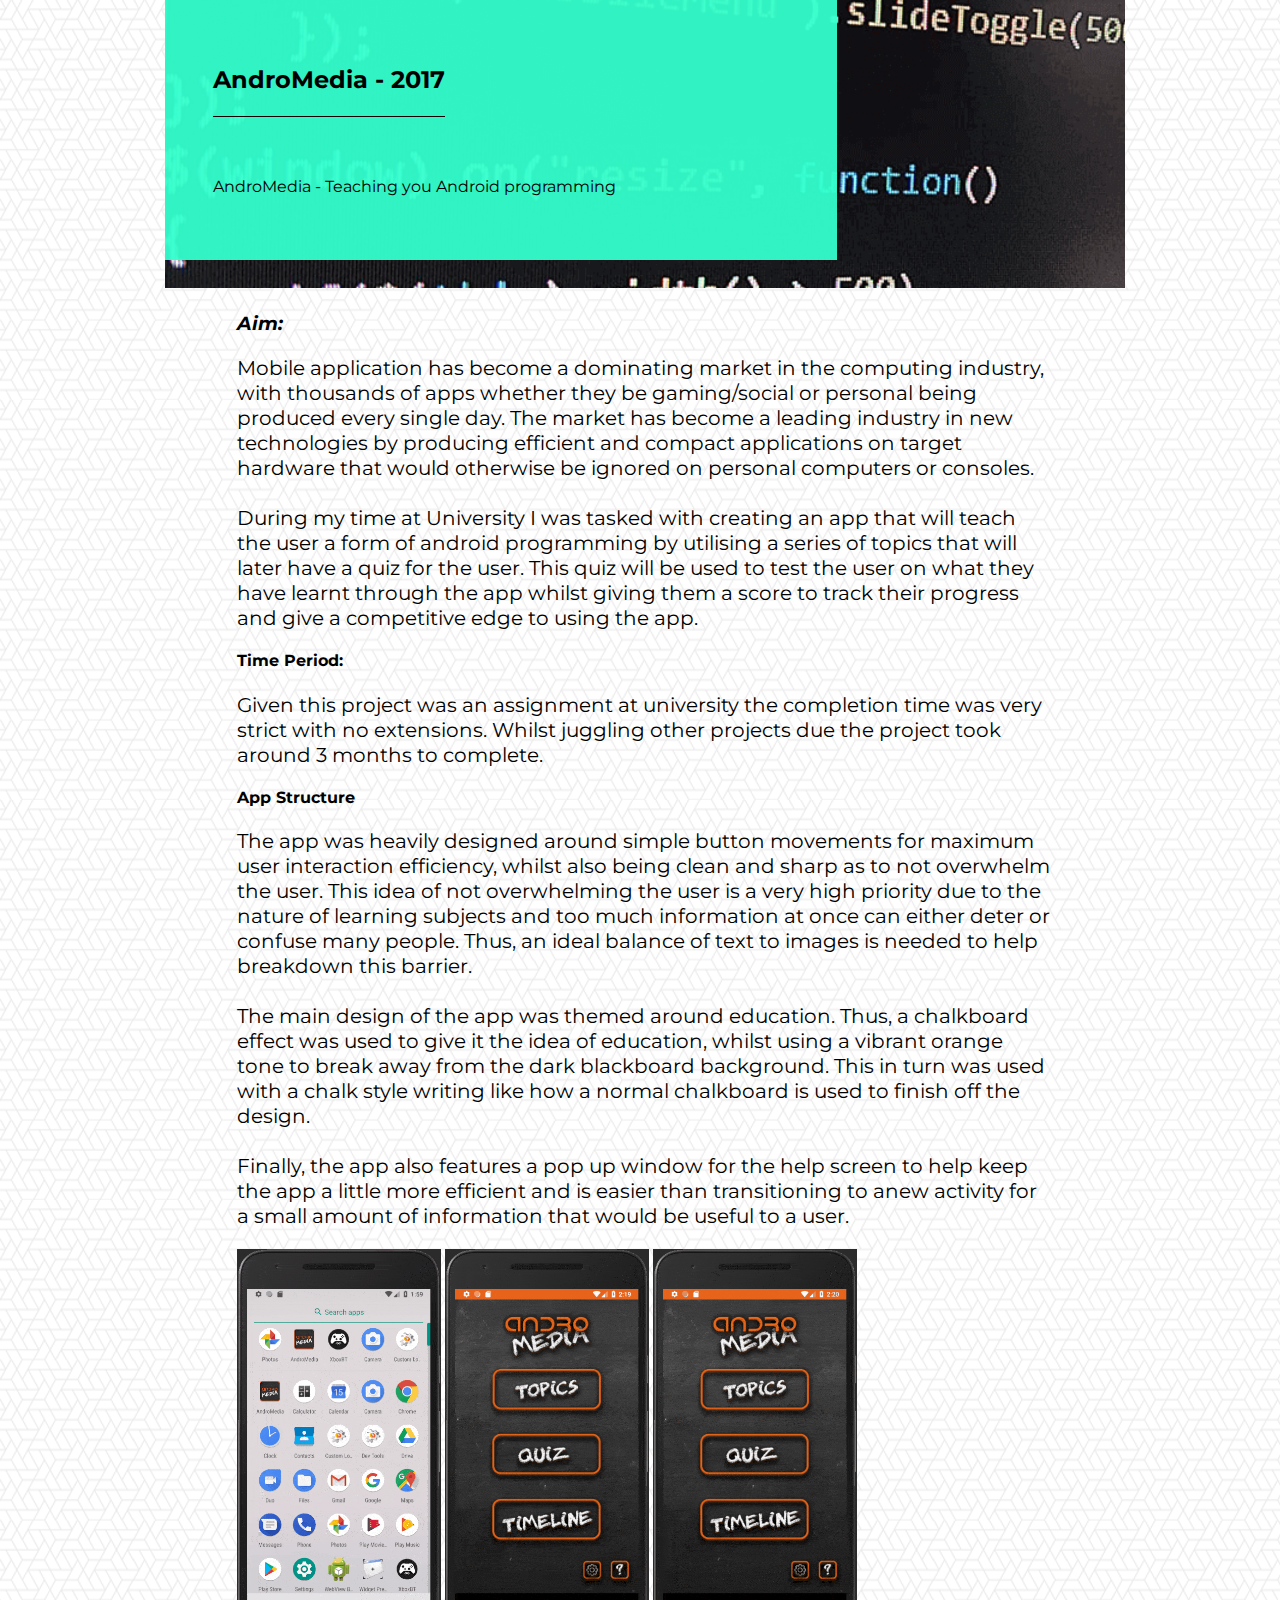
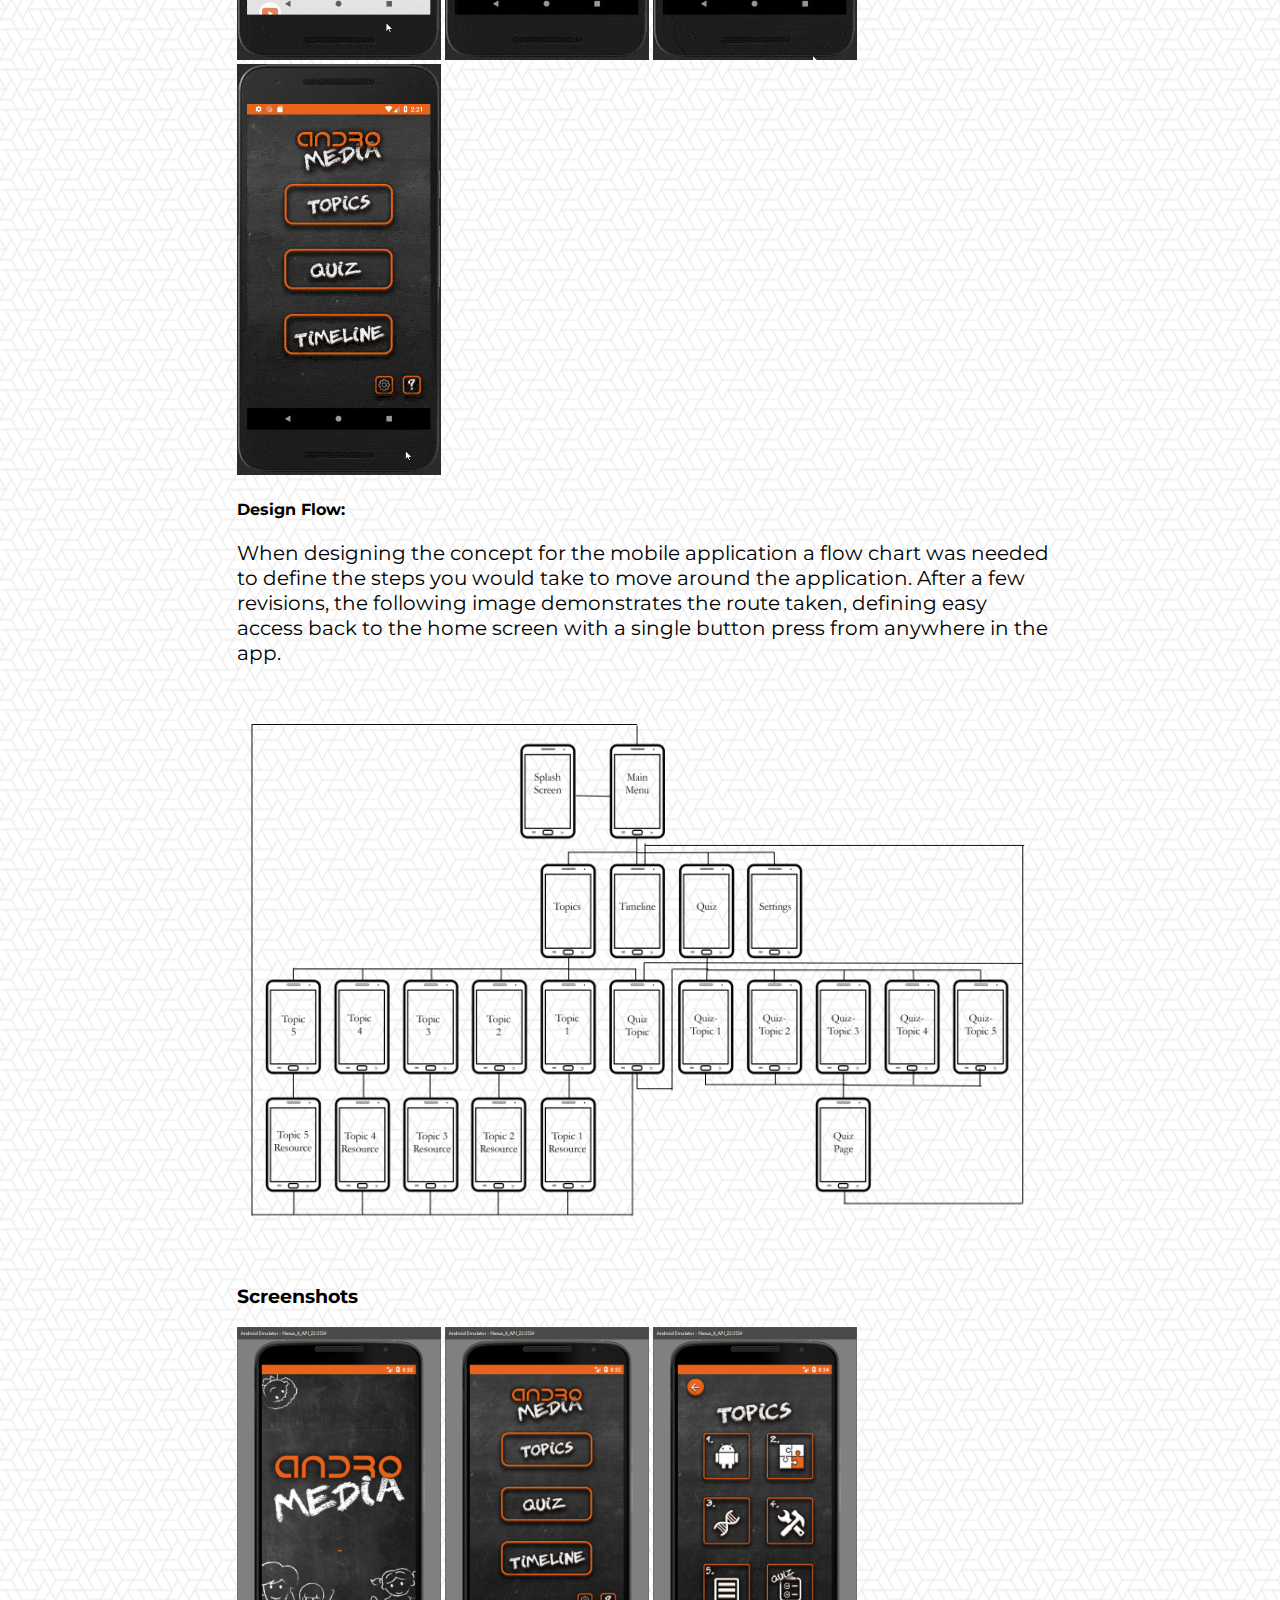
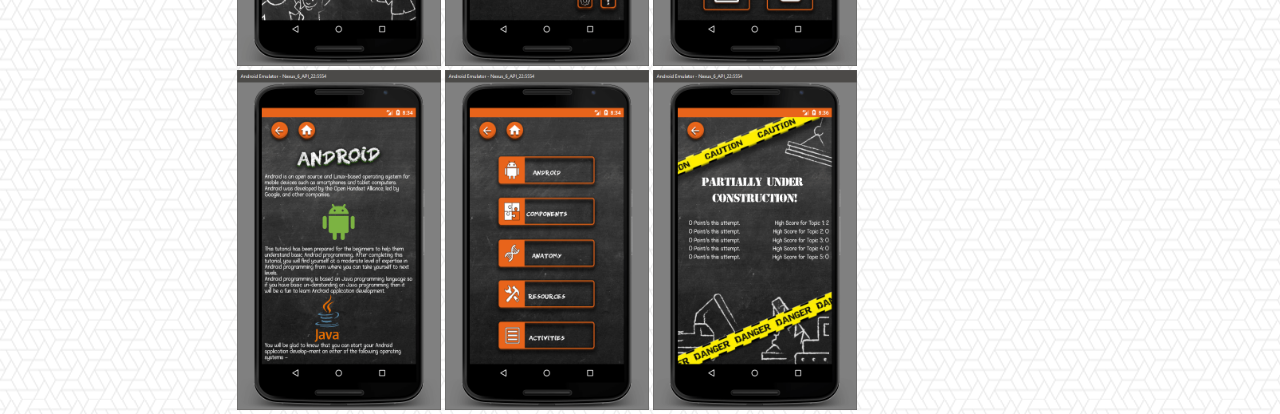
==== andromedia.html @ 57fccc31 "Large update - CSS, HTML for external projects" ====
<!DOCTYPE HTML>
<!--  ©Jake Stewart 2018 All Rights Reserved  !-->
<html lang=en>
    <head>
        <?xml encoding="UTF-8"?>
		<meta name="viewport" content="width=device-width, initial-scale=1.0">
		<meta http-equiv="X-UA-Compatible" content="ie=edge">
        <link rel="stylesheet" href="project-items.css" type="text/css" media="screen" />
		<link rel="icon" type="image/png" href="res/logo/logo_favicon_design.ico"/>
		<title>Jake Stewart | Dev of Things</title>
    </head>
    <body>
            <div class="gridContainer">
                <header class="header">
                    <div class="project-title-box">
                        <h2 class="project-title">AndroMedia - 2017</h2>
                        <p class="project-subtitle">AndroMedia - Teaching you Android programming</p>
                    </div>
                </header>
                <main class="main">
                    <h3><i>Aim:</i></h3>
                    <p>Mobile application has become a dominating market in the computing industry, with thousands of apps whether they be gaming/social or personal being produced every single day. 
                        The market has become a leading industry in new technologies by producing efficient and compact applications on target hardware that would otherwise be ignored on personal computers or consoles. 
                        <br><br>
                        During my time at University I was tasked with creating an app that will teach the user a form of android programming by utilising a series of topics that will later have a quiz for the user. 
                        This quiz will be used to test the user on what they have learnt through the app whilst giving them a score to track their progress and give a competitive edge to using the app.
                    </p>
                    <h4>Time Period:</h4>
                    <p>
                        Given this project was an assignment at university the completion time was very strict with no extensions. Whilst juggling other projects due the project took around 3 months to complete.
                    </p>
                    <h4>App Structure</h4>
                    <p>
                        The app was heavily designed around simple button movements for maximum user interaction efficiency, whilst also being clean and sharp as to not overwhelm the user.  This idea of not overwhelming the user is a very high priority due to the nature of learning subjects and too much information at once can either deter or confuse many people. Thus, an ideal balance of text to images is needed to help breakdown this barrier.
                        <br><br>The main design of the app was themed around education. Thus, a chalkboard effect was used to give it the idea of education, whilst using a vibrant orange tone to break away from the dark blackboard background. This in turn was used with a chalk style writing like how a normal chalkboard is used to finish off the design.
                        <br><br>Finally, the app also features a pop up window for the help screen to help keep the app a little more efficient and is easier than transitioning to anew activity for a small amount of information that would be useful to a user.
                    </p>
                    <div class="gifs">
                    <img src="res/project-imgs/andromedia/andromedia_front.gif" alt="Splash screen" width="25%" height="auto">
                    <img src="res/project-imgs/andromedia/andromedia_topics.gif" alt="Topics section" width="25%" height="auto">
                    <img src="res/project-imgs/andromedia/andromedia_quiz.gif" alt="Quiz section" width="25%" height="auto">
                    <img src="res/project-imgs/andromedia/andromedia_timeline.gif" alt="Scoreboard timeline" width="25%" height="auto">
                    </div>
                    <h4>Design Flow:</h4>
                    <p>When designing the concept for the mobile application a flow chart was needed to define the steps you would take to move around the application. After a few revisions, the following image demonstrates the route taken, defining easy access back to the home
                        screen with a single button press from anywhere in the app.
                    </p>
                    <img src="res/project-imgs/andromedia/andromedia_flow.png" alt="Flow diagram" width="100%" height="auto">
                    <h3>Screenshots</h3>
                    <div class="screens">
                        <img src="res/project-imgs/andromedia/andromedia_front.png" alt="Splash screen" width="25%" height="auto">
                        <img src="res/project-imgs/andromedia/andromedia_menu.png" alt="Menu screen" width="25%" height="auto">
                        <img src="res/project-imgs/andromedia/andromedia_topics.png" alt="Topics screen" width="25%" height="auto">
                        <img src="res/project-imgs/andromedia/andromedia_topics_text.png" alt="Topics text screen" width="25%" height="auto">
                        <img src="res/project-imgs/andromedia/andromedia_quiz.png" alt="Quiz screen" width="25%" height="auto">
                        <img src="res/project-imgs/andromedia/andromedia_construction.png" alt="Construciton page" width="25%" height="auto">
                    </div>
                </div>
            </main>
        </body>
</html>
---- project-items.css ----
/* GLOBAL */
@import url('https://fonts.googleapis.com/css?family=Montserrat');

*, *::before, *::after {
	box-sizing: border-box;
}

body {
	margin: 0;
	padding: 0;
	font-family: 'Montserrat', sans-serif;
	font-weight: 400;
	background-color: #fff;
    overflow-x: hidden;
    background-image: url(res/what-the-hex.png)
}

.content {
	height: 12200vh;
	background-color: white;
	background-blend-mode: multiply;
	background-size: cover;
	display: grid;
	grid-template-columns: 1fr; 
}

/*	Basic class values	*/
h2 {
	font-size: 2rem;
	color: #000;
	line-height: 1;
}

p {
	font-size: 1.275rem;
	color: #000;
}

@media screen and (max-width: 400px) {
	p {
		font-size: .875rem;
	}
}

.gridContainer {
    display: grid;
    grid-gap: 5px;
/* we set up a string for each row in the Layout. Every row has to have as many values as the row with the most elements has - in this case row 2 */
    grid-template-areas: 
        '. header .' 
        '. main .' 
        '. footer .';
    grid-template-columns: 12.5vw 75vw 12.5vw;
    grid-template-rows: 32vh 32vh 32vh;
}

header 
{ 
    grid-area: header;
    background-image: url(res/project-imgs/jscript.png);
    background-size: cover;
    background-position: center;
}

/* Project title box */
.project-header {
	text-align: left;
	padding: 5em 0;
	margin-bottom: 2em;
}

.project-title-box {
	background: rgba(51, 255, 204, .95);
	padding: 3em 0 3em 3em;
	color: white;
	width: 70%;
}

.project-title-box .project-title {
	font-size: 1.5rem;
	color: black;
	display: inline-block;
}

.project-title-box .project-title::after {
	content: '';
	display: block;
	height: 1px;
	margin: 1em 0;
	background: black;
	width: 100%;
}

.project-title-box .project-subtitle {
	font-size: 1rem;
	color: black;
}
/* Project title box finish */

main 
{ 
    grid-area: main; 
    text-align: left;
	width: 85%;
	margin: 0 auto;
	padding-bottom: 2em;
}

footer 
{ 
    grid-area: footer;
}

@media (max-width: 40em) {
    .project-title-box {
        background: rgba(51, 255, 204, .95);
        padding: 1em 0 1em 1em;
        color: white;
        width: 70%;
    }
    .project-title-box .project-title {
        font-size: 1rem;
        color: black;
        display: inline-block;
    }
    .project-title-box .project-subtitle {
        font-size: 0.725rem;
        color: black;
    }
}
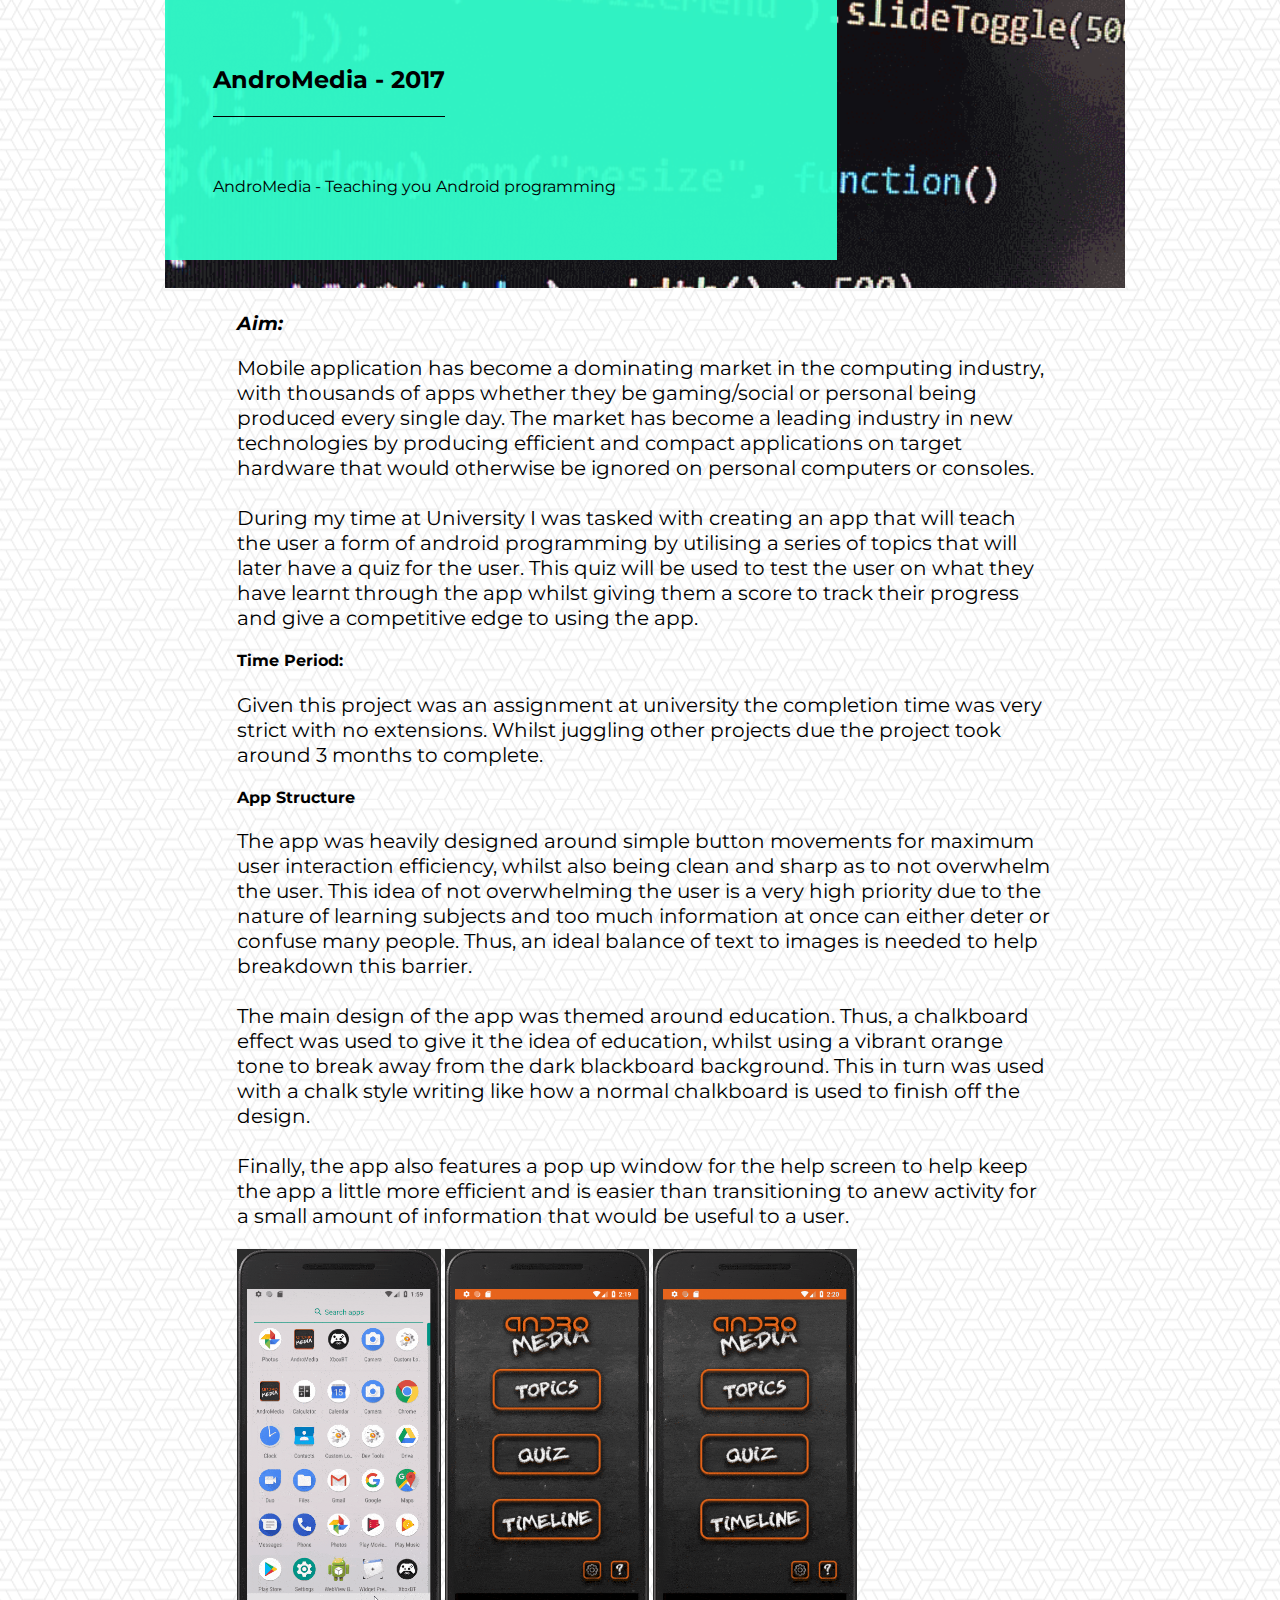
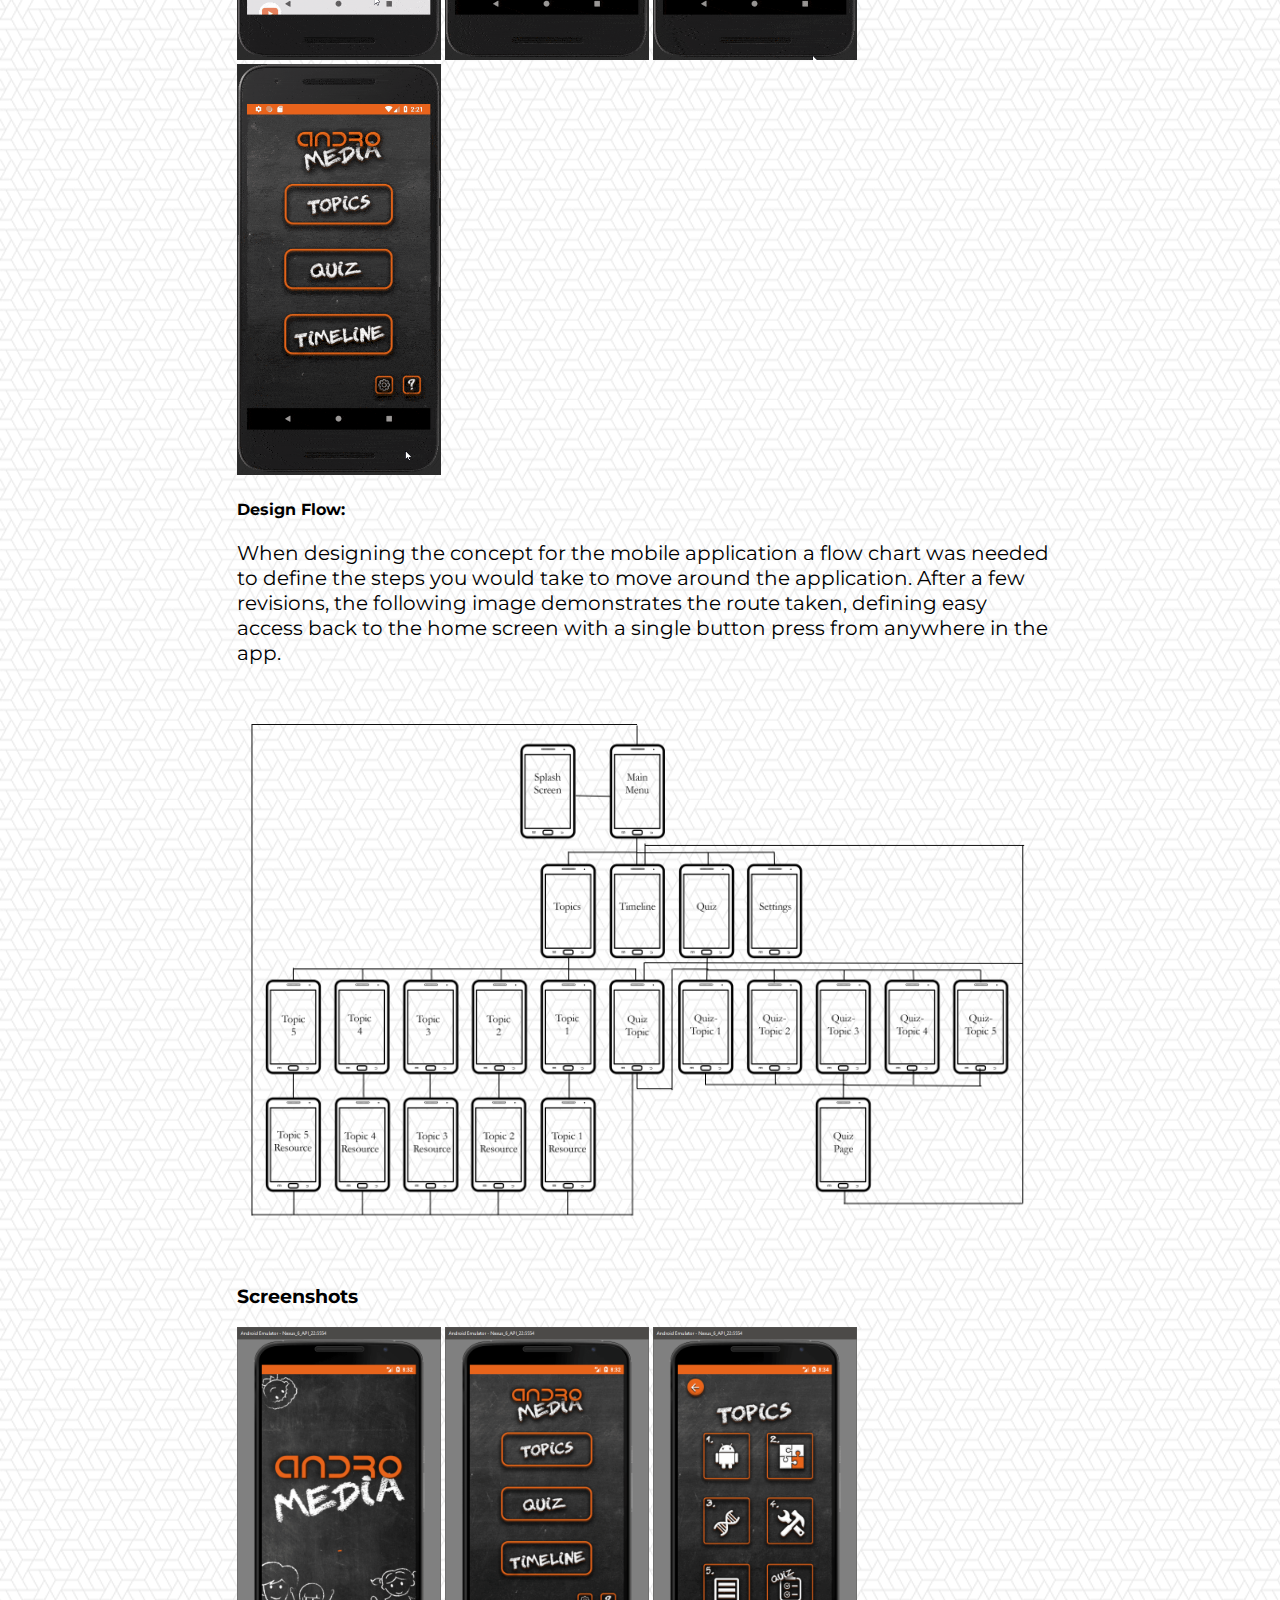
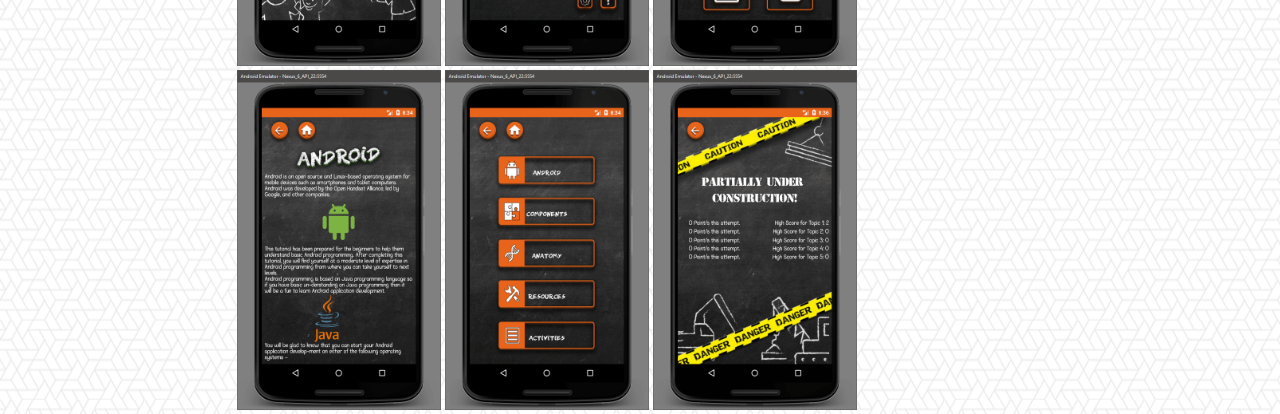
==== commit ac55ae33: "Charset update" ====
--- a/andromedia.html
+++ b/andromedia.html
@@ -2,7 +2,7 @@
 <!--  ©Jake Stewart 2018 All Rights Reserved  !-->
 <html lang=en>
     <head>
-        <?xml encoding="UTF-8"?>
+        <meta charset="utf-8"/>
 		<meta name="viewport" content="width=device-width, initial-scale=1.0">
 		<meta http-equiv="X-UA-Compatible" content="ie=edge">
         <link rel="stylesheet" href="project-items.css" type="text/css" media="screen" />
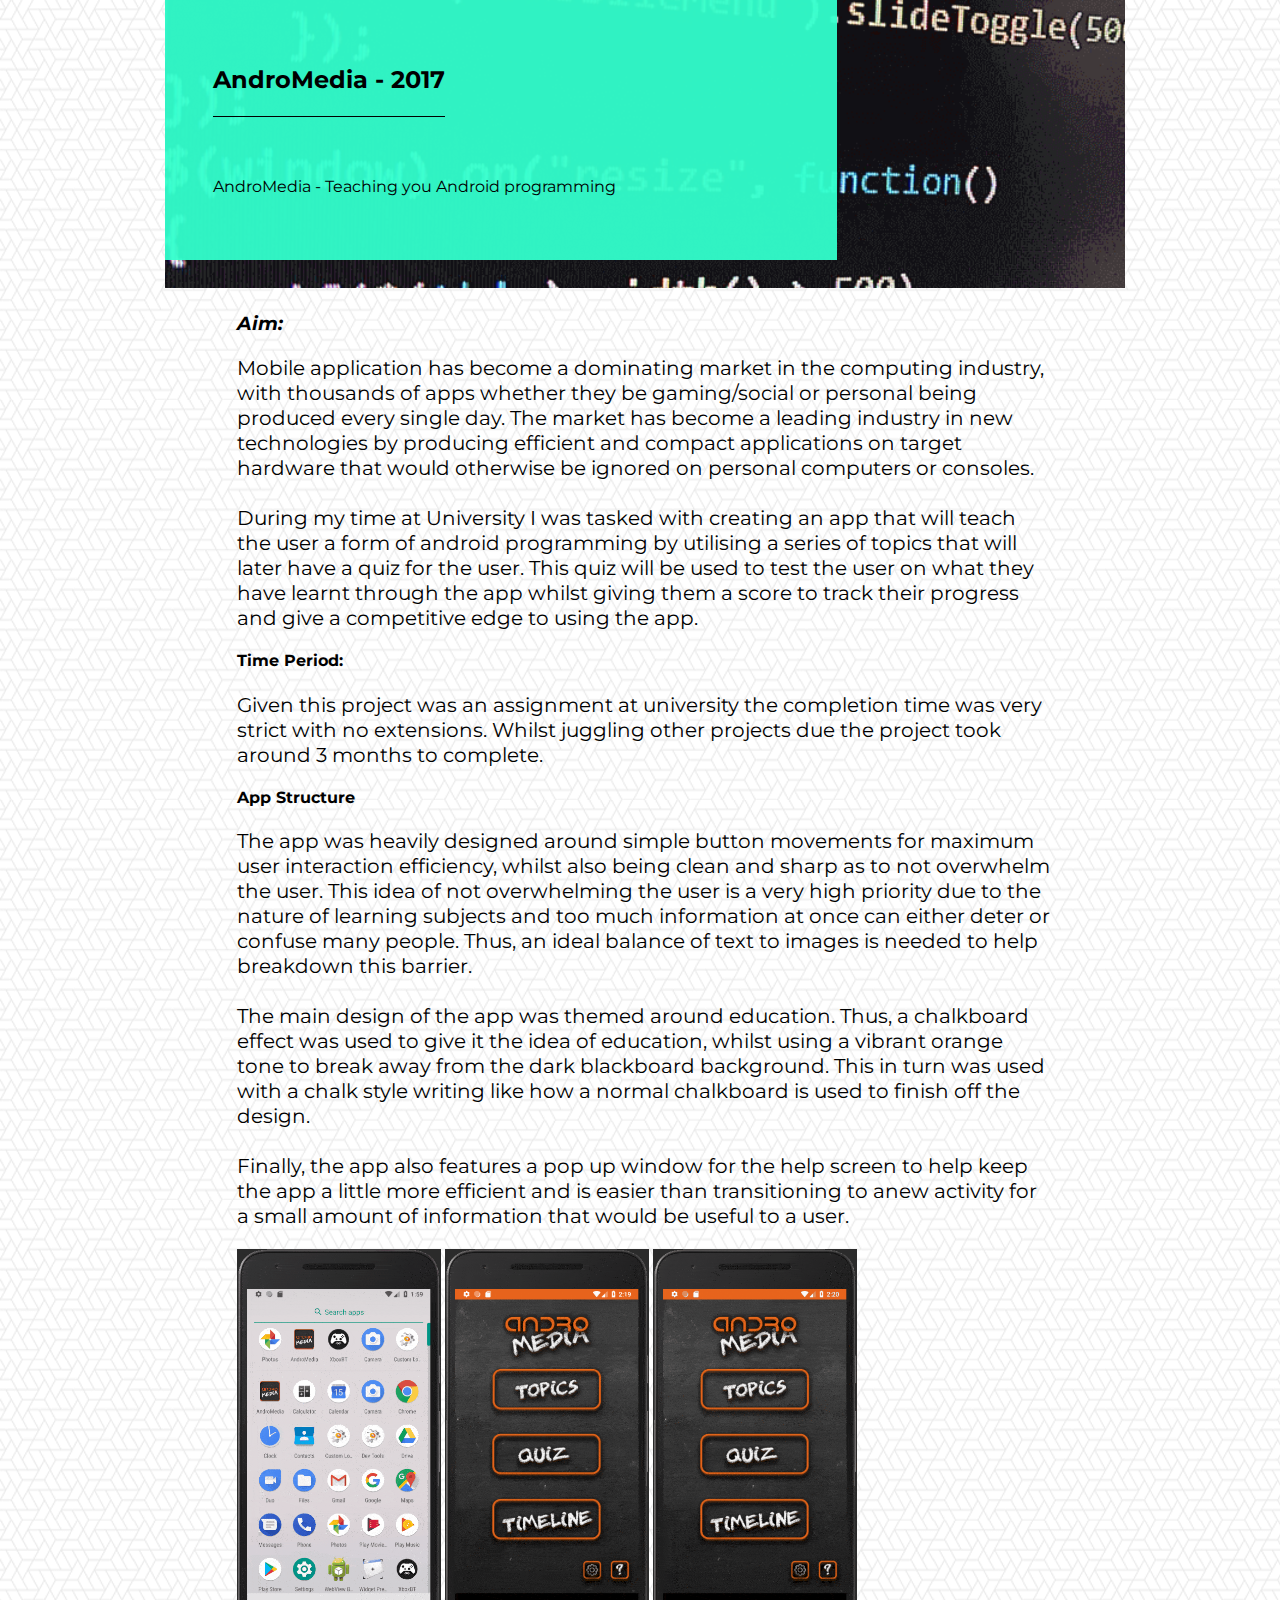
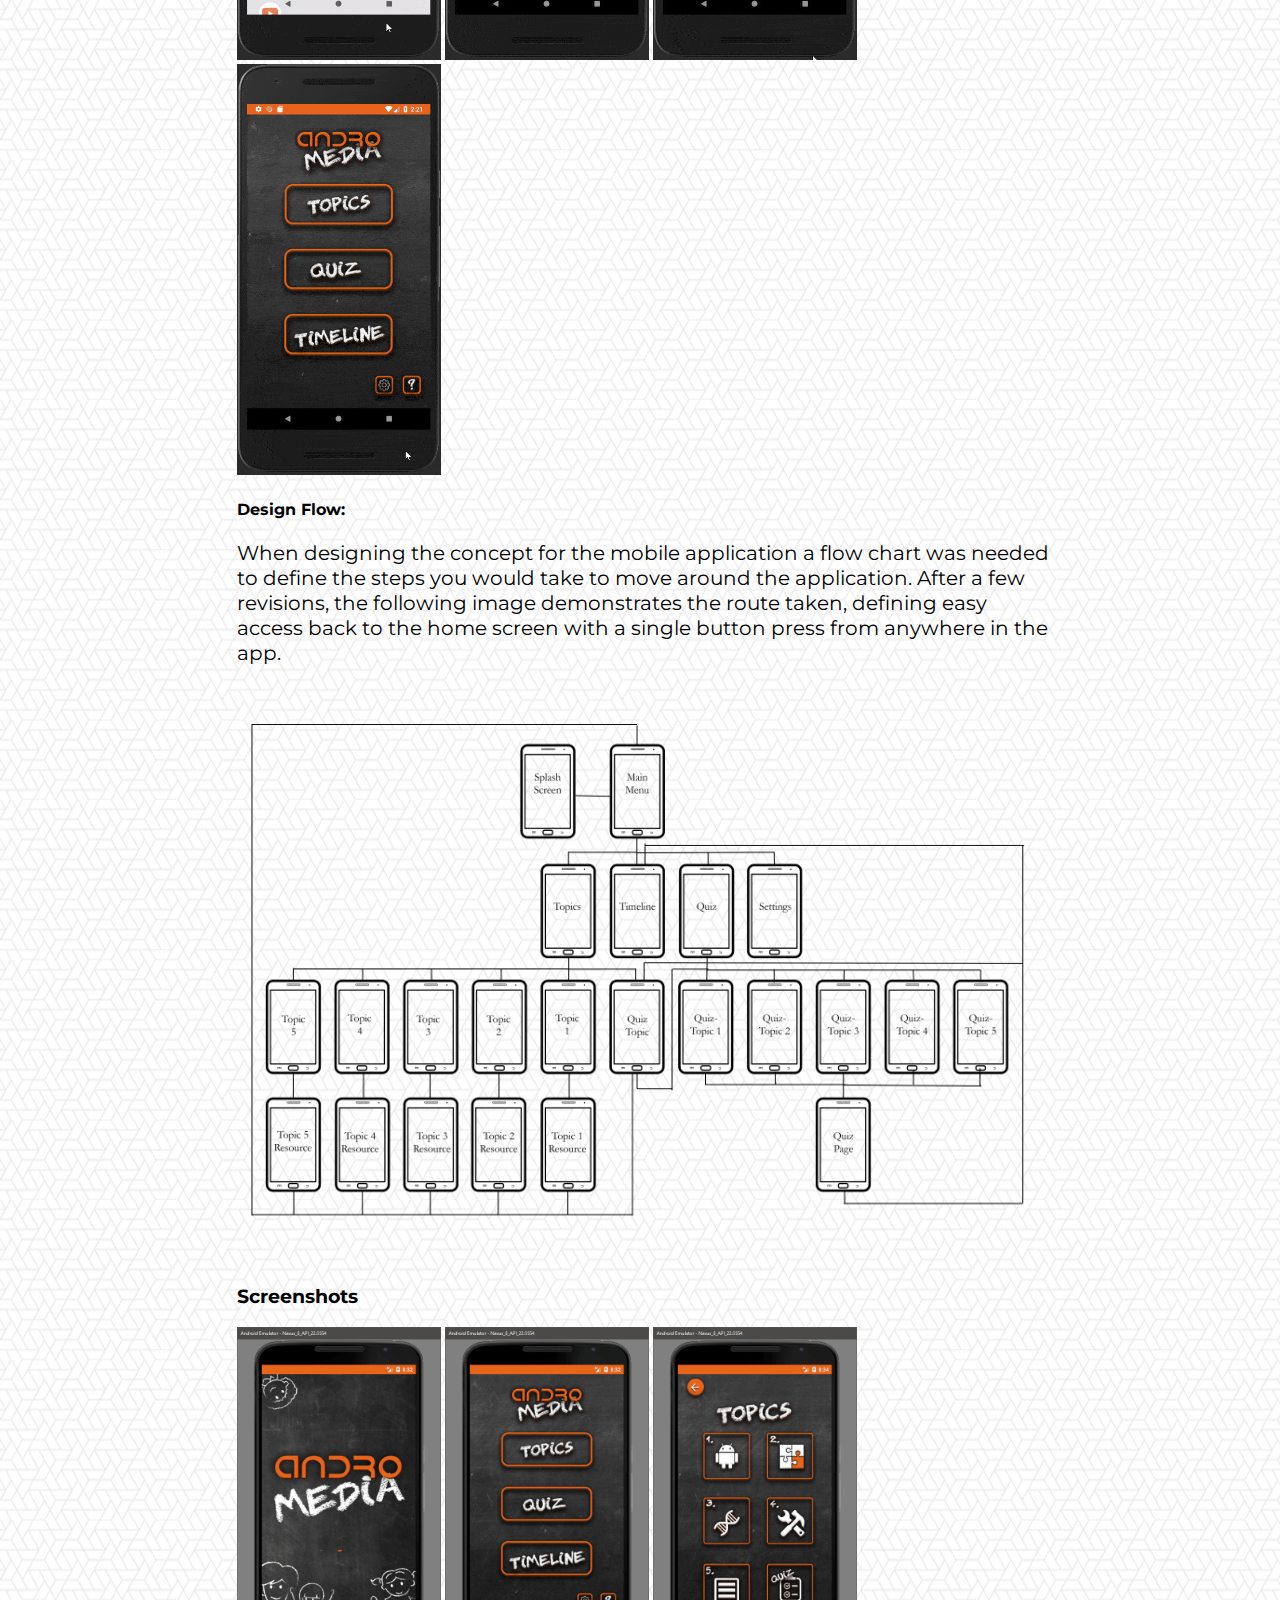
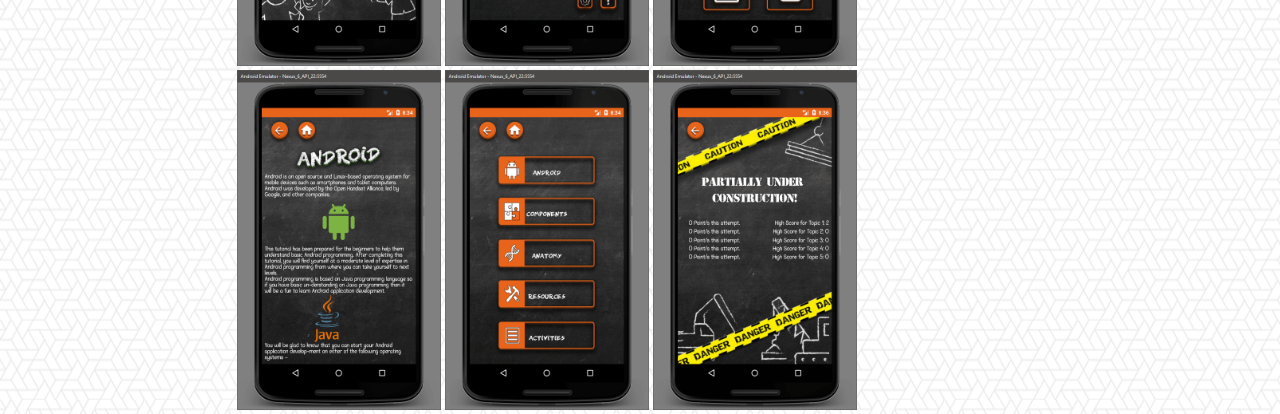
==== commit 42dd7c62: "Version contorl on CSS" ====
--- a/andromedia.html
+++ b/andromedia.html
@@ -5,7 +5,7 @@
         <meta charset="utf-8"/>
 		<meta name="viewport" content="width=device-width, initial-scale=1.0">
 		<meta http-equiv="X-UA-Compatible" content="ie=edge">
-        <link rel="stylesheet" href="project-items.css" type="text/css" media="screen" />
+        <link rel="stylesheet" href="project-items.css?v=0.0.1" type="text/css" media="screen" />
 		<link rel="icon" type="image/png" href="res/logo/logo_favicon_design.ico"/>
 		<title>Jake Stewart | Dev of Things</title>
     </head>
